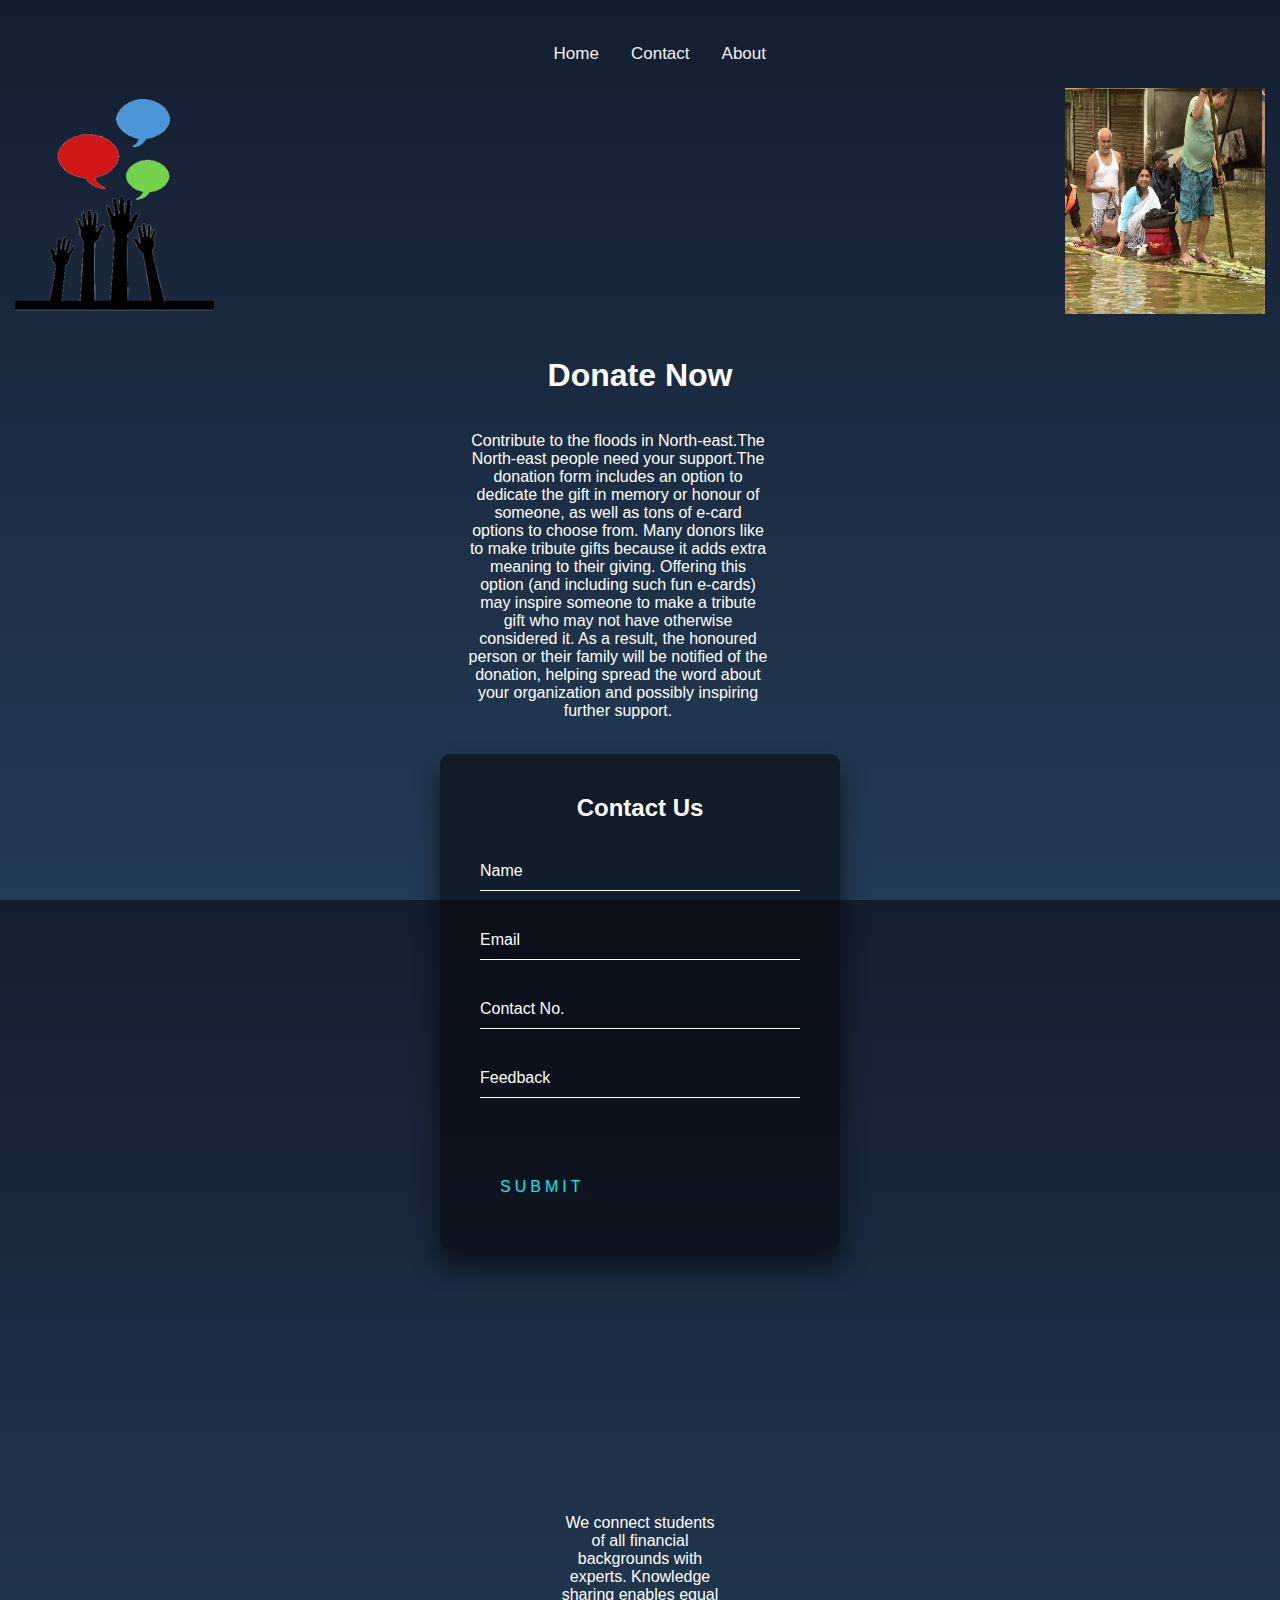
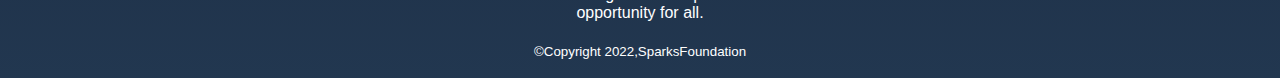
==== index.html @ e2efd60b "first commit" ====
<!DOCTYPE html>
<html>
    <head>
        <link rel="stylesheet" href="index.css">
        <script src="index.js"></script>
    </head>
    <body>
        <div class="start">
            <div class="top">
				<a class="active" href="#top">Home</a>
				<div id="id">
					<a href="#login">Contact</a>
					<a href="#aboutus">About</a>
				</div>
				
				
			</div>
            <img src="logo_small.png" >
			<img src="floods.jpg" id="secondimage">
            <h1>Donate Now</h1>
            <p>Contribute to the floods in North-east.The North-east people need your support.The donation form includes an option to dedicate the gift in memory or honour of someone, as well as tons of e-card options to choose from. Many donors like to make tribute gifts because it adds extra meaning to their giving. Offering this option (and including such fun e-cards) may inspire someone to make a tribute gift who may not have otherwise considered it. As a result, the honoured person or their family will be notified of the donation, helping spread the word about your organization and possibly inspiring further support. </p>
        </div>
		
		<div class="payment-btn">
			<form><script src="https://checkout.razorpay.com/v1/payment-button.js" data-payment_button_id="pl_JuRQsbywfxfYLz" async> </script> </form>

		  </div>
        <div class="login-box" id="login">
			<h2>Contact Us</h2>
			
			<form>
			  <div class="user-box">
				<input type="text" name="" required="">
				<label>Name</label>
			  </div>
			  <div class="user-box">
				<input type="text" name="" required="">
				<label>Email</label>
			  </div>
			  <div class="user-box">
				<input type="tel" name="" required="">
				<label>Contact No.</label>
			  </div>
			  <div class="user-box">
				<input type="text" name="" required="">
				<label>Feedback</label>
			  </div>
			  <a href="#">
				<span></span>
				<span></span>
				<span></span>
				<span></span>
				Submit
			  </a>
			</form>
		  </div>
		  <div id="aboutus">
			<p id="aboutusp">We connect students of all financial backgrounds with experts. Knowledge sharing enables equal opportunity for all.</p>
			<footer>
				<small>&copy;Copyright 2022,SparksFoundation</small>
			</footer>
		  </div>
		  <div id="photobg">
				
		</div>
    </body>
    
</html>
---- index.css ----
html {
	height: 100%;
  }
  body {
	margin:0;
	padding:0;
	font-family: sans-serif;
	background: linear-gradient(#141e30, #243b55);
  }
  .start img{
	margin-top: 10px;
	margin-left: 10px;
	display: inline-block;
	vertical-align: top;
	padding-right: 5px;
	padding-left: 5px;
  }
  .start #secondimage{
	margin-left:0;
	margin-right: 10px;
	float:right;
	width: 200px;
	height: 226px;
  }
  .start p{
	float:right;
	text-align: center;
	width: 300px;
	padding-right: 40%;
	color:white
  }
  .start h1{
	text-align: center;
	color:white
  }
  .login-box {
	position: relative;
	top: 50%;
	left: 50%;
	width: 400px;
	padding: 40px;
	margin-top: 45%;
	transform: translate(-50%, -50%);
	background: rgba(0,0,0,.5);
	box-sizing: border-box;
	box-shadow: 0 15px 25px rgba(0,0,0,.6);
	border-radius: 10px;
  }
  
  .login-box h2 {
	margin: 0 0 30px;
	padding: 0;
	color: #fff;
	text-align: center;
  }
  
  .login-box .user-box {
	position: relative;
  }

  .login-box .user-box input {
	width: 100%;
	padding: 10px 0;
	font-size: 16px;
	color: #fff;
	margin-bottom: 30px;
	border: none;
	border-bottom: 1px solid #fff;
	outline: none;
	background: transparent;
  }
  .login-box .user-box label {
	position: absolute;
	top:0;
	left: 0;
	padding: 10px 0;
	font-size: 16px;
	color: #fff;
	pointer-events: none;
	transition: .5s;
  }
  
  .login-box .user-box input:focus ~ label,
  .login-box .user-box input:valid ~ label {
	top: -20px;
	left: 0;
	color: #03e9f4;
	font-size: 12px;
  }
  
  .login-box form a {
	position: relative;
	display: inline-block;
	padding: 10px 20px;
	color: #03e9f4;
	font-size: 16px;
	text-decoration: none;
	text-transform: uppercase;
	overflow: hidden;
	transition: .5s;
	margin-top: 40px;
	letter-spacing: 4px
  }
  
  .login-box a:hover {
	background: #03e9f4;
	color: #fff;
	border-radius: 5px;
	box-shadow: 0 0 5px #03e9f4,
				0 0 25px #03e9f4,
				0 0 50px #03e9f4,
				0 0 100px #03e9f4;
  }
  
  .login-box a span {
	position: absolute;
	display: block;
  }
  
  .login-box a span:nth-child(1) {
	top: 0;
	left: -100%;
	width: 100%;
	height: 2px;
	background: linear-gradient(90deg, transparent, #03e9f4);
	animation: btn-anim1 1s linear infinite;
  }
  
  @keyframes btn-anim1 {
	0% {
	  left: -100%;
	}
	50%,100% {
	  left: 100%;
	}
  }
  
  .login-box a span:nth-child(2) {
	top: -100%;
	right: 0;
	width: 2px;
	height: 100%;
	background: linear-gradient(180deg, transparent, #03e9f4);
	animation: btn-anim2 1s linear infinite;
	animation-delay: .25s
  }
  
  @keyframes btn-anim2 {
	0% {
	  top: -100%;
	}
	50%,100% {
	  top: 100%;
	}
  }
  
  .login-box a span:nth-child(3) {
	bottom: 0;
	right: -100%;
	width: 100%;
	height: 2px;
	background: linear-gradient(270deg, transparent, #03e9f4);
	animation: btn-anim3 1s linear infinite;
	animation-delay: .5s
  }
  
  @keyframes btn-anim3 {
	0% {
	  right: -100%;
	}
	50%,100% {
	  right: 100%;
	}
  }
  
  .login-box a span:nth-child(4) {
	bottom: -100%;
	left: 0;
	width: 2px;
	height: 100%;
	background: linear-gradient(360deg, transparent, #03e9f4);
	animation: btn-anim4 1s linear infinite;
	animation-delay: .75s
  }
  
  @keyframes btn-anim4 {
	0% {
	  bottom: -100%;
	}
	50%,100% {
	  bottom: 100%;
	}
  }


.payment-btn{
	
	box-sizing: border-box;
	padding-left: 45% ;
	padding-top: 10px;
}
.top {
	background-color:linear-gradient(#141e30, #243b55);
	overflow: hidden;
	box-sizing: border-box;
	padding-left:42%;
	padding-top:30px;
	align-items: center;
	padding
  }
  
  /* Style the links inside the navigation bar */
  .top a {
	float: left;
	color: #f2f2f2;
	text-align: center;
	padding: 14px 16px;
	text-decoration: none;
	font-size: 17px;
  }
  
  /* Change the color of links on hover */
  .top a:hover {
	background-color: rgb(114, 236, 243);
	color: black;
  }
  
  /* Add a color to the active/current link */
  /* .top a.active {
	background-color: #04AA6D;
	color: white;
  } */

#aboutus{
	color:white;
	text-align:center;
}

#aboutusp{
	text-align: center;
	width: 10em;
	padding-bottom: 4px;
	display: inline-block;
}
#photobg{
	display: inline-block;
	background-image:url('floods1.jpg')
}
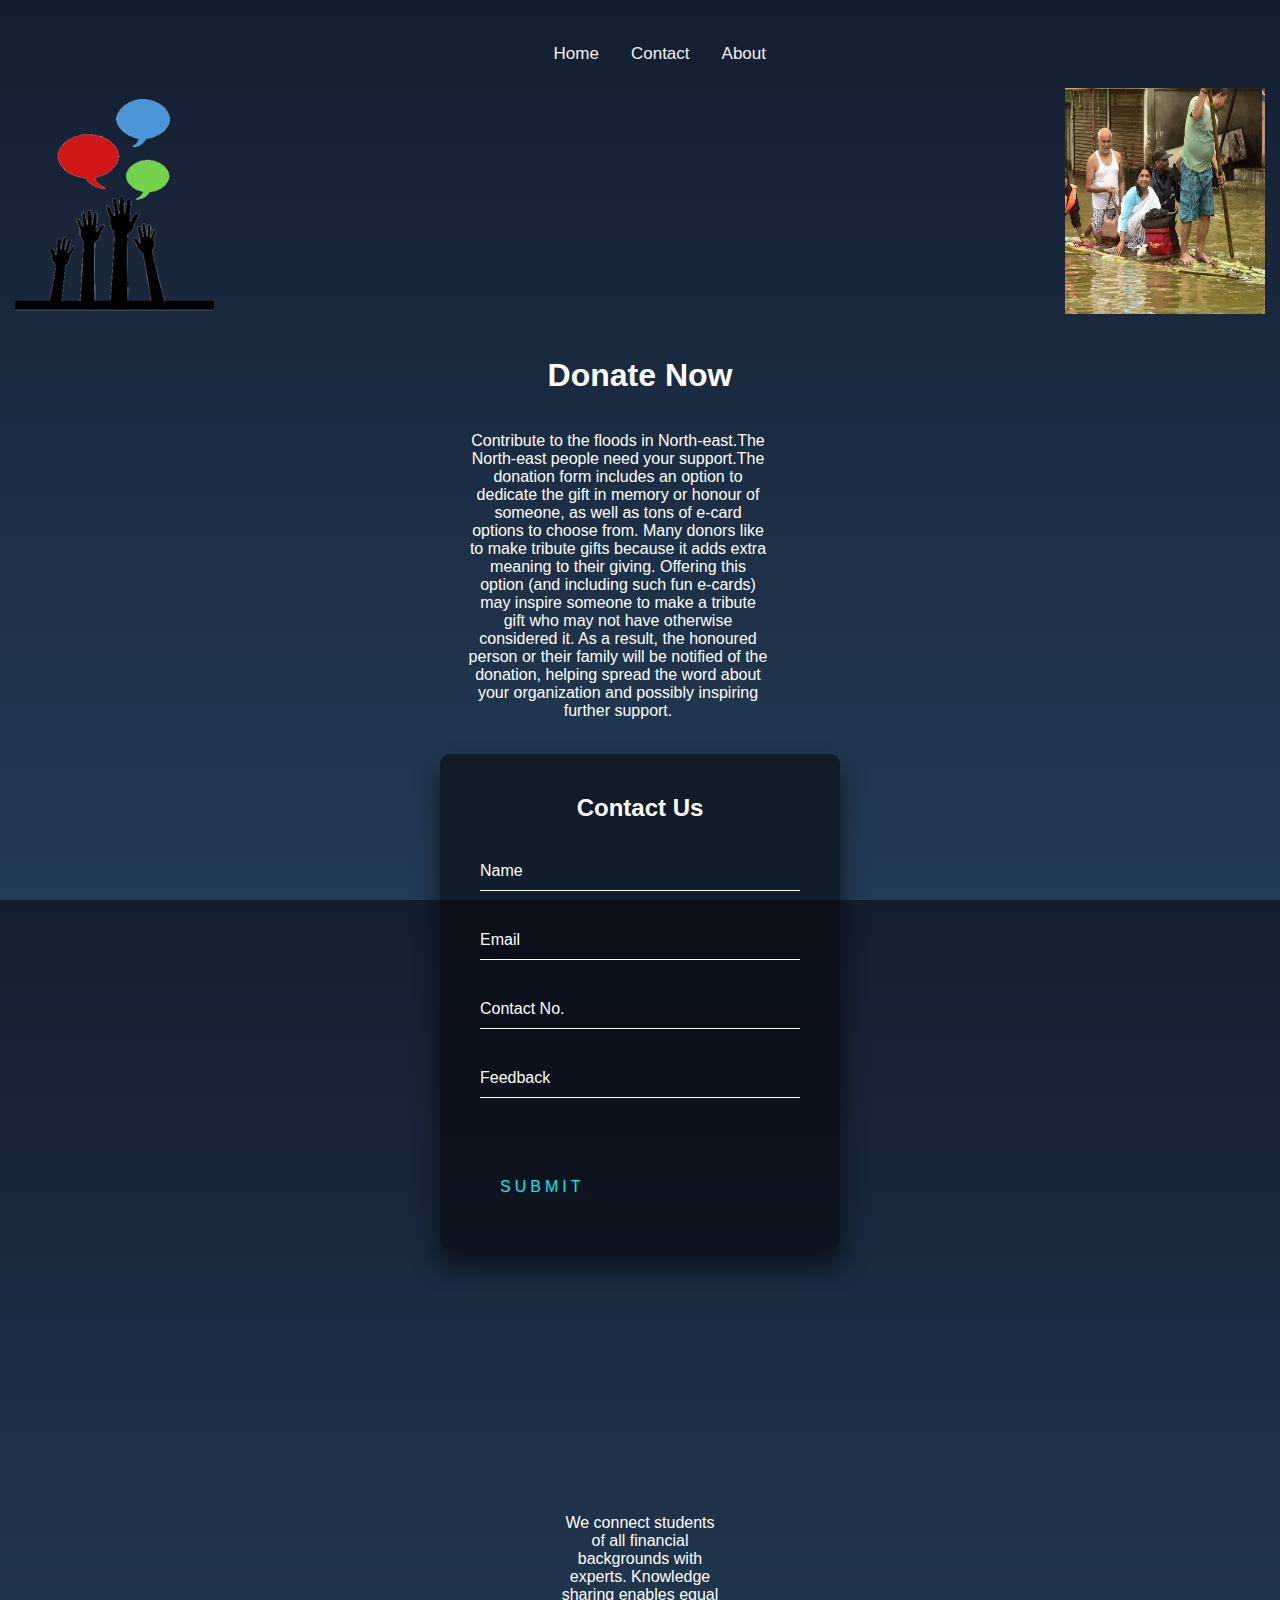
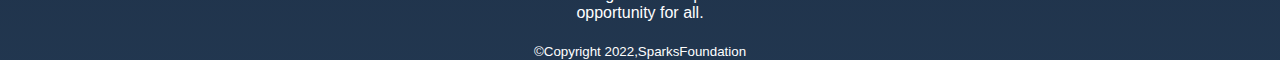
==== commit 3994ae38: "backend commit" ====
--- a/index.html
+++ b/index.html
@@ -1,6 +1,7 @@
 <!DOCTYPE html>
 <html>
     <head>
+		<title>SparksFoundation Donate</title>
         <link rel="stylesheet" href="index.css">
         <script src="index.js"></script>
     </head>
@@ -12,8 +13,6 @@
 					<a href="#login">Contact</a>
 					<a href="#aboutus">About</a>
 				</div>
-				
-				
 			</div>
             <img src="logo_small.png" >
 			<img src="floods.jpg" id="secondimage">
@@ -60,9 +59,6 @@
 				<small>&copy;Copyright 2022,SparksFoundation</small>
 			</footer>
 		  </div>
-		  <div id="photobg">
-				
-		</div>
     </body>
     
 </html>--- a/index.css
+++ b/index.css
@@ -108,6 +108,7 @@
 	border-radius: 5px;
 	box-shadow: 0 0 5px #03e9f4,
 				0 0 25px #03e9f4,
+			
 				0 0 50px #03e9f4,
 				0 0 100px #03e9f4;
   }
